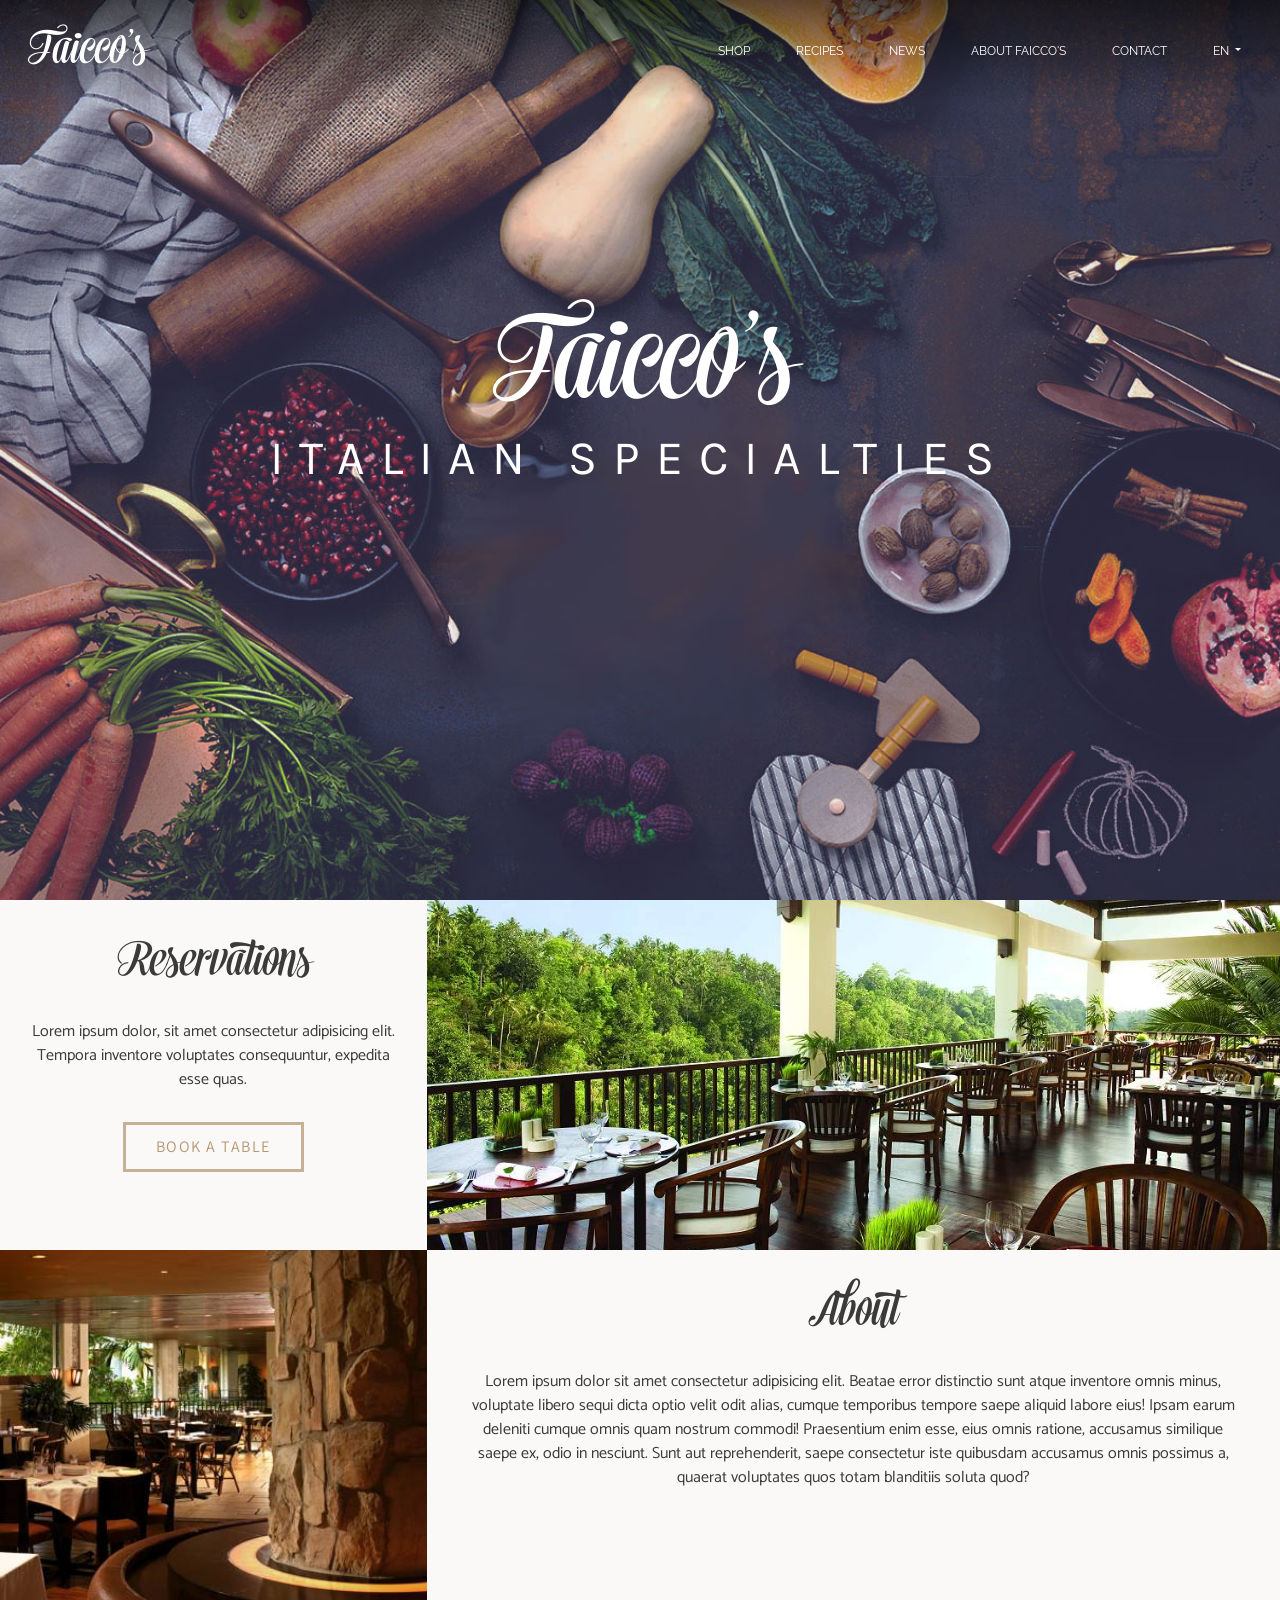
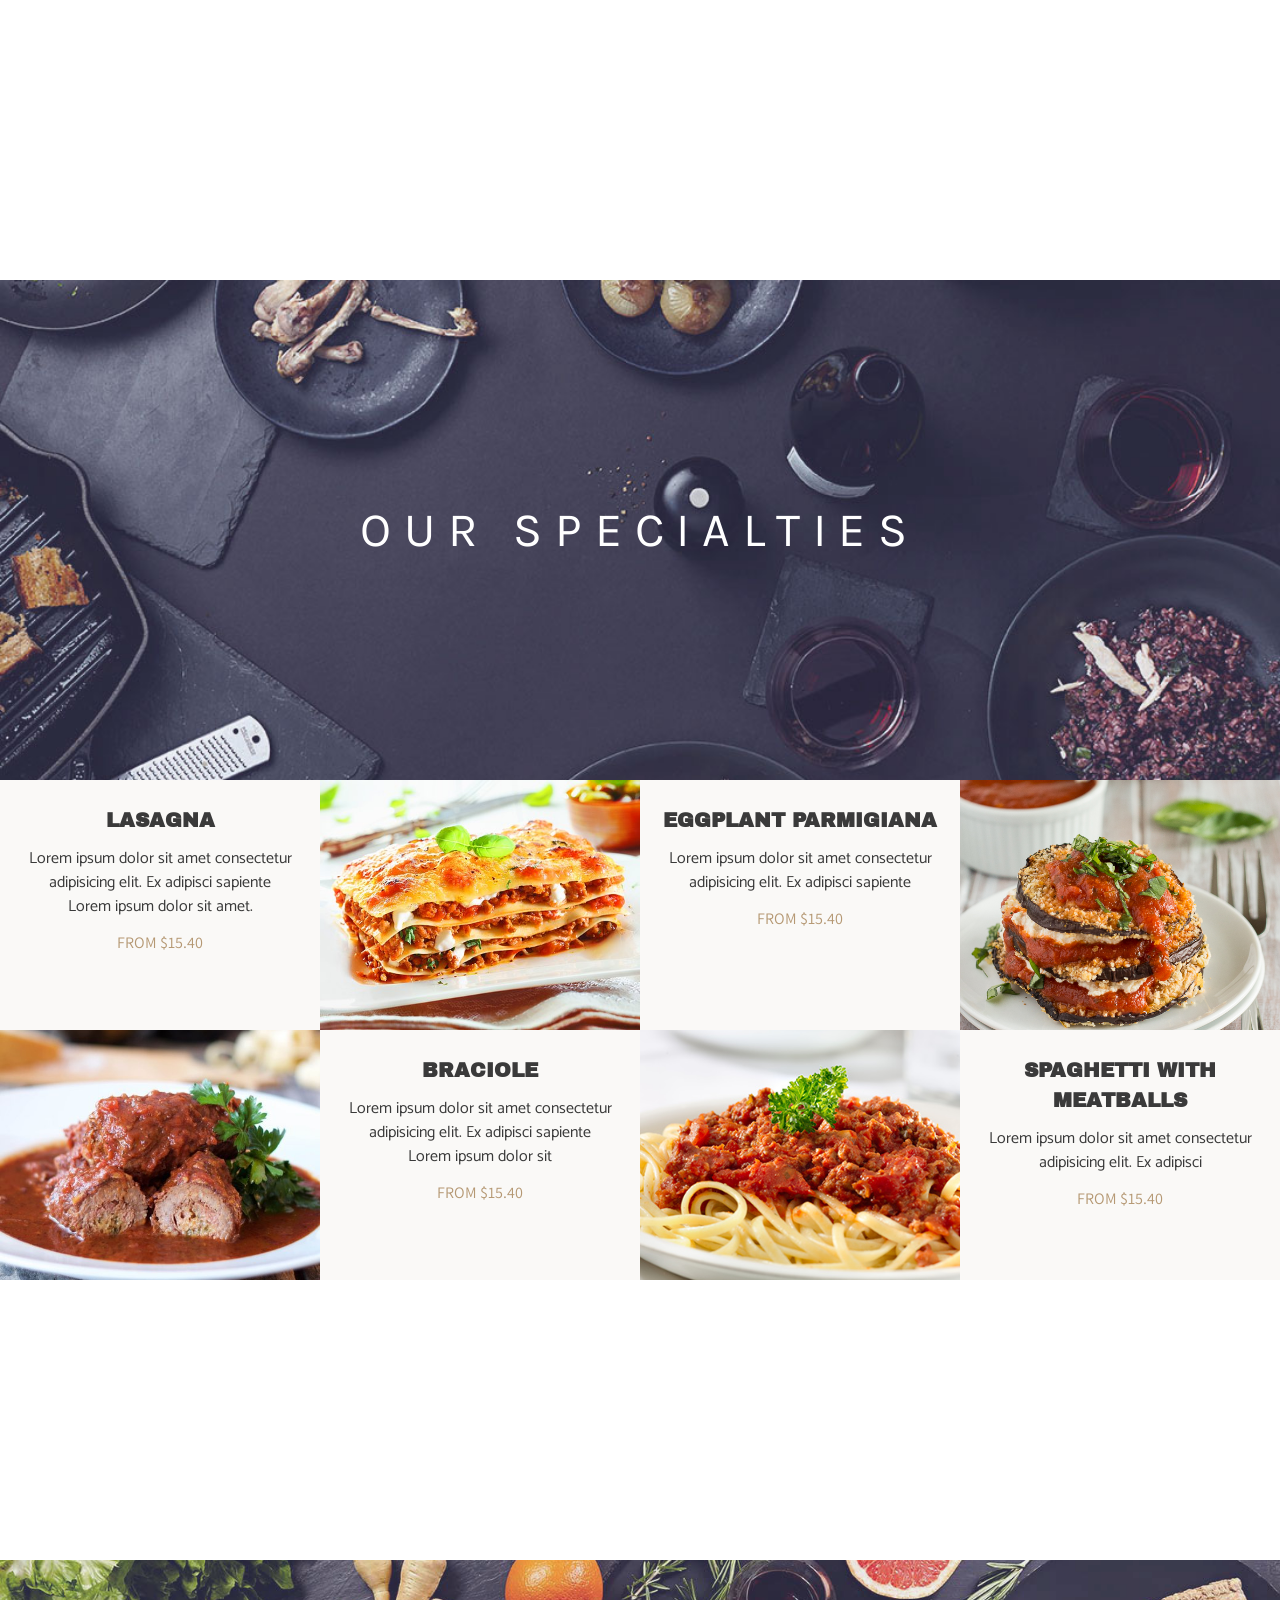
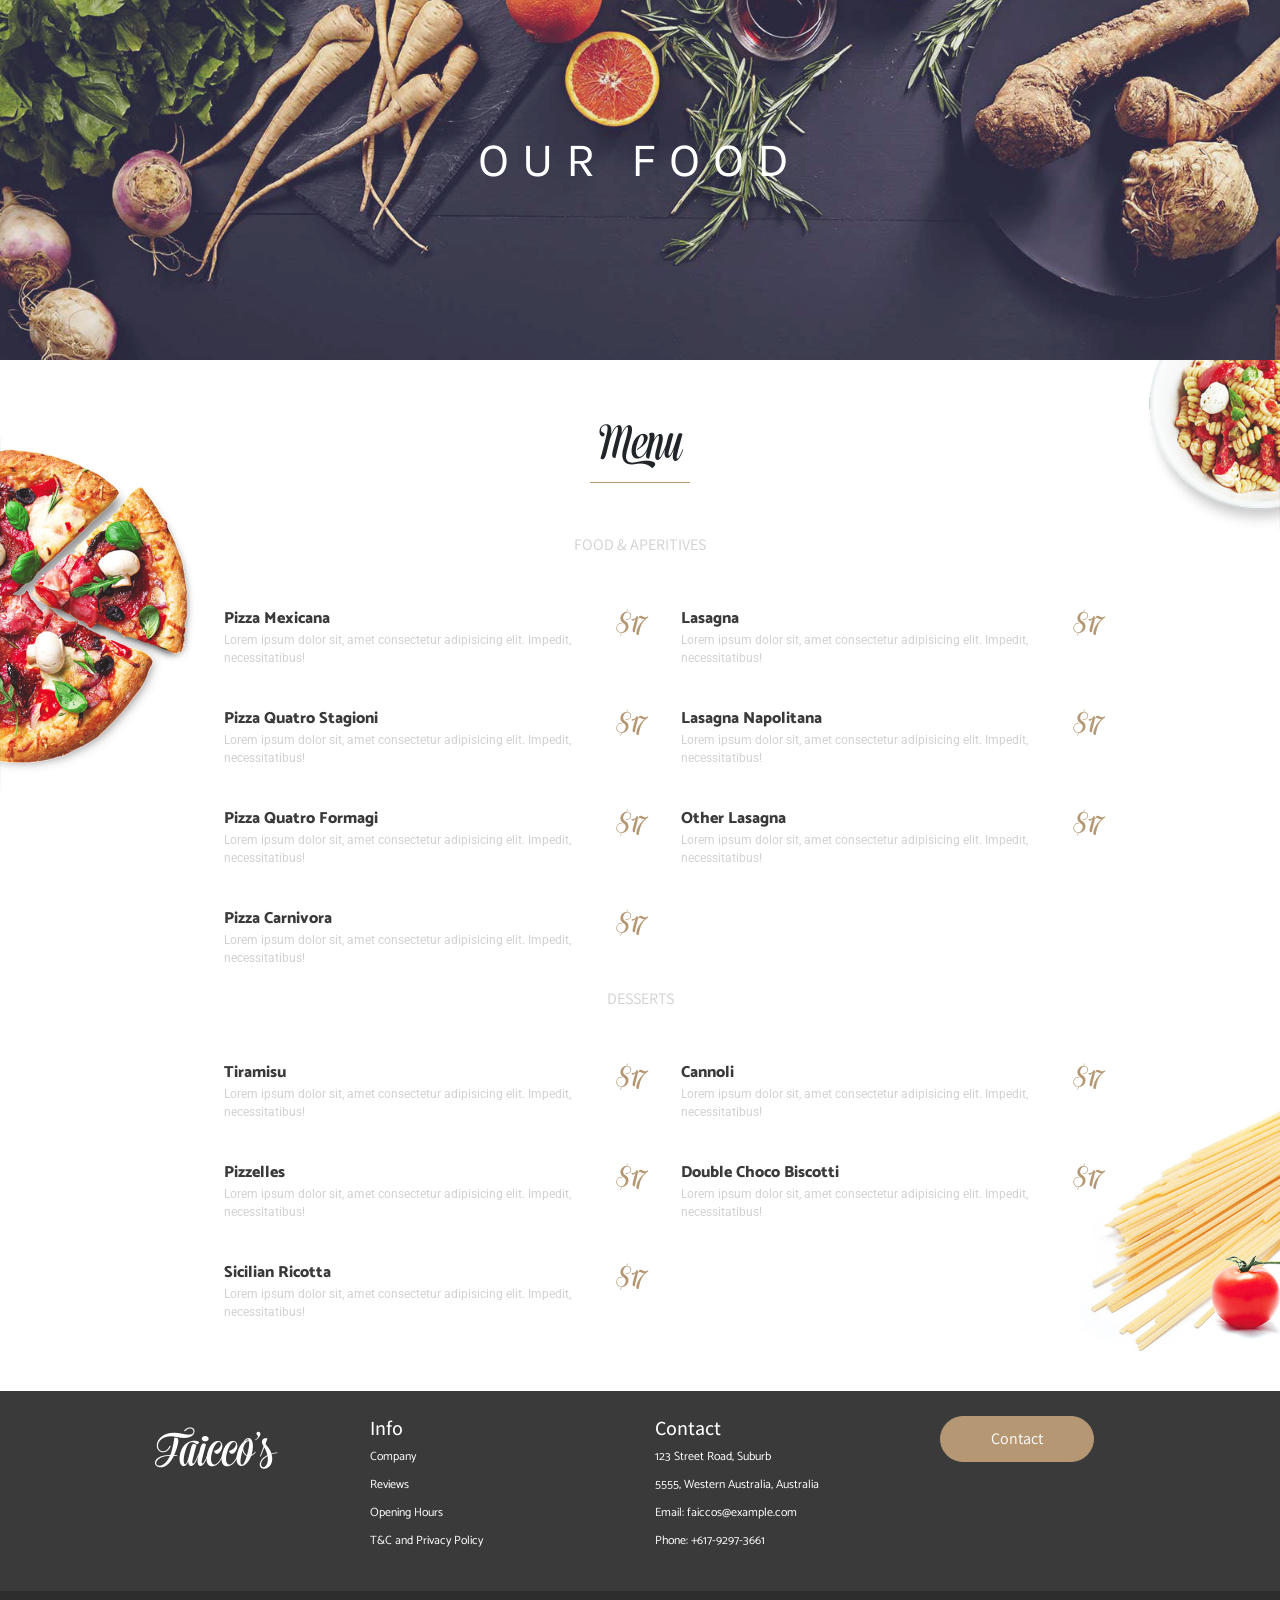
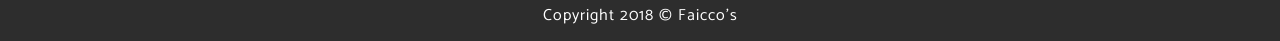
==== src/index.html @ d495ae4c "initial commit" ====
<html>
<head>
    <title>Faicco's</title>
    <link href="https://fonts.googleapis.com/css?family=Catamaran:500|Open+Sans|Raleway:700:800|Roboto|Karla:700|Assistant:700|Archivo+Black" rel="stylesheet">
    <link rel="stylesheet" href="./styles/bootstrap.min.css">
    <link rel="stylesheet" href="./styles/main.css">
    <script src="./js/jquery-3.2.1.min.js"></script>
    <script src="./js/bootstrap.min.js"></script>
    <script src="./js/index.js"></script>
</head>
<body>
    <nav class="navbar navbar-expand-md navbar-light main-nav">
        <a class="navbar-brand" href="#">Faicco's</a>
        <button class="navbar-toggler" type="button" data-toggle="collapse" data-target="#navbarNavDropdown">
        <span class="navbar-toggler-icon"></span>
        </button>
        <div class="collapse navbar-collapse" id="navbarNavDropdown">
        <ul class="nav navbar-nav justify-content-end w-100">
            <li class="nav-item">
            <a class="nav-link" href="#">Shop</a>
            </li>
            <li class="nav-item">
            <a class="nav-link" href="#">Recipes</a>
            </li>
            <li class="nav-item">
            <a class="nav-link" href="#">News</a>
            </li>
            <li class="nav-item">
            <a class="nav-link" href="#">About Faicco's</a>
            </li>
            <li class="nav-item">
            <a class="nav-link" href="#">Contact</a>
            </li>
            <li class="nav-item dropdown">
            <a class="nav-link dropdown-toggle" href="#" id="navbarDropdownMenuLink" data-toggle="dropdown">
                EN
            </a>
            <div class="dropdown-menu">
                <a class="dropdown-item" href="#">JP</a>
                <a class="dropdown-item" href="#">IT</a>
            </div>
            </li>
        </ul>
        </div>
    </nav>
    <div class="container-fluid">
        <section id="landing-page">
                <div class="faiccos">Faicco's</div>
                <div class="subtitle">Italian Specialties</div>
            <div class="landing-background"></div>
        </section>
    </div>
    <div class="container-fluid">
        <section id="resabout">
            <div class="reservations-container row">
                <div class="reservation-text col-xs-12 col-sm-6 col-md-4 col-lg-4">
                    <div class="header-title">Reservations</br></div><p>Lorem ipsum dolor, sit amet consectetur adipisicing elit. Tempora inventore voluptates consequuntur, expedita esse quas.</p>
                    <button class="book-table">Book a table</button>
                </div>
                <div class="reservation-img col-xs-12 col-sm-6 col-md-8 col-lg-8"></div>
            </div>
            <div class="about-container row">
                <div class="about-img col-xs-12 col-sm-6 col-md-4 col-lg-4"></div>
                <div class="about-text col-xs-12 col-sm-6 col-md-8 col-lg-8">
                    <div class="header-title">About</br></div><p>Lorem ipsum dolor sit amet consectetur adipisicing elit. Beatae error distinctio sunt atque inventore omnis minus, voluptate libero sequi dicta optio velit odit alias, cumque temporibus tempore saepe aliquid labore eius! Ipsam earum deleniti cumque omnis quam nostrum commodi! Praesentium enim esse, eius omnis ratione, accusamus similique saepe ex, odio in nesciunt. Sunt aut reprehenderit, saepe consectetur iste quibusdam accusamus omnis possimus a, quaerat voluptates quos totam blanditiis soluta quod?</p>
                </div>
            </div>
        </section>
    </div>
    <div class="cheap-spacer"></div>
    <div class="spec-background">
        <div class="specialties">Our Specialties</div>
    </div>
    <div class="container-fluid">
        <section id="spec-display">
            <div class="row">
                <div class="spec-text lasagna-text col-xs-12 col-sm-6 col-md-3 col-lg-3"><div class="sm-img-lasagna sm-img"></div>
                    <div class="spec-title">Lasagna</div>
                    <p>Lorem ipsum dolor sit amet consectetur adipisicing elit. Ex adipisci sapiente Lorem ipsum dolor sit amet.</p>
                    <div class="from-price">from $15.40</div>
                </div>
                <div class="spec-image lasagna-image col-xs-12 col-sm-6 col-md-3 col-lg-3">
                </div>
                <div class="spec-text eggplant-text col-xs-12 col-sm-6 col-md-3 col-lg-3"><div class="sm-img-eggplant sm-img"></div>
                    <div class="spec-title">Eggplant Parmigiana</div>
                    <p>Lorem ipsum dolor sit amet consectetur adipisicing elit. Ex adipisci sapiente</p>
                    <div class="from-price">from $15.40</div>
                </div>
                <div class="spec-image eggplant-image col-xs-12 col-sm-6 col-md-3 col-lg-3">
                </div>
            </div>
            <div class="row">
                <div class="spec-image braciole-image col-xs-12 col-sm-6 col-md-3 col-lg-3"></div>
                <div class="spec-text braciole-text col-xs-12 col-sm-6 col-md-3 col-lg-3"><div class="sm-img-braciole sm-img"></div>
                    <div class="spec-title">Braciole</div>
                    <p>Lorem ipsum dolor sit amet consectetur adipisicing elit. Ex adipisci sapiente Lorem ipsum dolor sit </p>
                    <div class="from-price">from $15.40</div>
                </div>
                <div class="spec-image spaghetti-image col-xs-12 col-sm-6 col-md-3 col-lg-3">
                </div>
                <div class="spec-text spaghetti-text col-xs-12 col-sm-6 col-md-3 col-lg-3"><div class="sm-img-spaghetti sm-img"></div>
                    <div class="spec-title">Spaghetti with meatballs</div>
                    <p>Lorem ipsum dolor sit amet consectetur adipisicing elit. Ex adipisci </p>
                    <div class="from-price">from $15.40</div>
                </div>
            </div>
        </section>
    </div>
    <div class="cheap-spacer"></div>
    <div class="pre-menu-background">
        <div class="food">Our Food</div>
    </div>
    <div class="container-fluid menu-container-fluid">
        <div class="menu-bg"></div>
        <div class="menu-title">Menu</div>
        <div class="menu-category">Food & Aperitives</div>
        <div class="container menu-container">
            <section id="menu">
                <div class="row">
                    <div class="menu-entry col-xs-12 col-sm-6 col-md-6 col-lg-6">
                        <div class="item-name">Pizza Mexicana</div>
                        <div class="item-text">Lorem ipsum dolor sit, amet consectetur adipisicing elit. Impedit, necessitatibus!</div>
                        <div class="item-price">$17</div>
                    </div>
                    <div class="menu-entry col-xs-12 col-sm-6 col-md-6 col-lg-6">
                        <div class="item-name">Lasagna</div>
                        <div class="item-text">Lorem ipsum dolor sit, amet consectetur adipisicing elit. Impedit, necessitatibus!</div>
                        <div class="item-price">$17</div>
                    </div>
                </div>
                <div class="row">
                    <div class="menu-entry col-xs-12 col-sm-6 col-md-6 col-lg-6">
                        <div class="item-name">Pizza Quatro Stagioni</div>
                        <div class="item-text">Lorem ipsum dolor sit, amet consectetur adipisicing elit. Impedit, necessitatibus!</div>
                        <div class="item-price">$17</div>
                    </div>
                    <div class="menu-entry col-xs-12 col-sm-6 col-md-6 col-lg-6">
                        <div class="item-name">Lasagna Napolitana</div>
                        <div class="item-text">Lorem ipsum dolor sit, amet consectetur adipisicing elit. Impedit, necessitatibus!</div>
                        <div class="item-price">$17</div>
                    </div>
                </div>
                <div class="row">
                    <div class="menu-entry col-xs-12 col-sm-6 col-md-6 col-lg-6">
                        <div class="item-name">Pizza Quatro Formagi</div>
                        <div class="item-text">Lorem ipsum dolor sit, amet consectetur adipisicing elit. Impedit, necessitatibus!</div>
                        <div class="item-price">$17</div>
                    </div>
                    <div class="menu-entry col-xs-12 col-sm-6 col-md-6 col-lg-6">
                        <div class="item-name">Other Lasagna</div>
                        <div class="item-text">Lorem ipsum dolor sit, amet consectetur adipisicing elit. Impedit, necessitatibus!</div>
                        <div class="item-price">$17</div>
                    </div>
                </div>
                <div class="row">
                    <div class="menu-entry col-xs-12 col-sm-6 col-md-6 col-lg-6">
                        <div class="item-name">Pizza Carnivora</div>
                        <div class="item-text">Lorem ipsum dolor sit, amet consectetur adipisicing elit. Impedit, necessitatibus!</div>
                        <div class="item-price">$17</div>
                    </div>
                </div>
            </section>
        </div>
        <div class="menu-category">Desserts</div>
        <div class="container menu-container">
            <section id="menu">
                <div class="row">
                    <div class="menu-entry col-xs-12 col-sm-6 col-md-6 col-lg-6">
                        <div class="item-name">Tiramisu</div>
                        <div class="item-text">Lorem ipsum dolor sit, amet consectetur adipisicing elit. Impedit, necessitatibus!</div>
                        <div class="item-price">$17</div>
                    </div>
                    <div class="menu-entry col-xs-12 col-sm-6 col-md-6 col-lg-6">
                        <div class="item-name">Cannoli</div>
                        <div class="item-text">Lorem ipsum dolor sit, amet consectetur adipisicing elit. Impedit, necessitatibus!</div>
                        <div class="item-price">$17</div>
                    </div>
                </div>
                <div class="row">
                    <div class="menu-entry col-xs-12 col-sm-6 col-md-6 col-lg-6">
                        <div class="item-name">Pizzelles</div>
                        <div class="item-text">Lorem ipsum dolor sit, amet consectetur adipisicing elit. Impedit, necessitatibus!</div>
                        <div class="item-price">$17</div>
                    </div>
                    <div class="menu-entry col-xs-12 col-sm-6 col-md-6 col-lg-6">
                        <div class="item-name">Double Choco Biscotti</div>
                        <div class="item-text">Lorem ipsum dolor sit, amet consectetur adipisicing elit. Impedit, necessitatibus!</div>
                        <div class="item-price">$17</div>
                    </div>
                </div>
                <div class="row">
                    <div class="menu-entry col-xs-12 col-sm-6 col-md-6 col-lg-6">
                        <div class="item-name">Sicilian Ricotta</div>
                        <div class="item-text">Lorem ipsum dolor sit, amet consectetur adipisicing elit. Impedit, necessitatibus!</div>
                        <div class="item-price">$17</div>
                    </div>
                </div>
            </section>
        </div>
    </div>
    <footer id="main-footer">
        <div class="container">
            <div class="row">
                <div class="footer-brand col-xs-12 col-sm-4 col-md-3 col-lg-3">Faicco's</div>
                <div class="footer-info footer-about col-xs-12 col-sm-4 col-md-3 col-lg-3">
                    <h5>Info</h5>
                    <ul>
                        <a href="#"><li>Company</li></a>
                        <a href="#"><li>Reviews</li></a>
                        <a href="#"><li>Opening Hours</li></a>
                        <a href="#"><li>T&C and Privacy Policy</li></a>
                    </ul>
                </div>
                <div class="footer-info footer-contact col-xs-12 col-sm-4 col-md-3 col-lg-3">
                    <h5>Contact</h5>
                    <ul>
                        <li>123 Street Road, Suburb</li>
                        <li>5555, Western Australia, Australia</li>
                        <li>Email: faiccos@example.com</li>
                        <li>Phone: +617-9297-3661</li>
                    </ul>
                </div>
                <div class="footer-info col-xs-12 col-md-3 col-lg-3">
                    <button class="contact-button">Contact</button>
                </div>
            </div>
        </div>
    </footer>
    <div class="copyright">Copyright 2018 &copy; Faicco's</div>
</body>
</html>
---- src/styles/main.css ----
@font-face {
  font-family: 'Voyage';
  src: url("../assets/Voyage Regular.otf");
}

body {
  margin: 0;
  padding: 0;
}

a {
  text-decoration: none;
  color: white;
}

a:hover {
  color: #b59873;
}

.cheap-spacer {
  height: 280px;
  width: 280px;
  background-image: url("../assets/seperatoe.png");
  background-size: contain;
  background-repeat: no-repeat;
  margin: 0 auto;
}

.main-nav {
  position: absolute;
  width: 100%;
  background: linear-gradient(180deg, rgba(0, 0, 0, 0.6), transparent) !important;
}

.main-nav .navbar-brand {
  color: white !important;
  font-family: 'Voyage';
  font-size: 50px;
  margin-left: 10px;
}

.main-nav .navbar-toggler {
  background-color: white;
}

.main-nav .nav-item {
  margin: 0 15px;
  text-transform: uppercase;
  font-size: 12px;
  font-family: 'Raleway';
  transition: 0.2s;
}

.main-nav .nav-link {
  color: white !important;
}

.main-nav .nav-link:hover {
  color: #b59873 !important;
}

.main-nav .dropdown-menu {
  background-color: transparent;
  border: none;
  font-size: 12px;
  font-family: 'Raleway';
  padding: 0;
}

.main-nav .dropdown-menu .dropdown-item {
  color: white;
  padding: 0;
  margin: 0 0 10px 10px;
}

.main-nav .dropdown-menu .dropdown-item:hover {
  background-color: transparent;
  color: #b59873;
}

#landing-page {
  width: 100%;
  height: 100%;
  overflow: hidden;
}

#landing-page .landing-background {
  background-image: url("../assets/main-bg.jpg");
  background-size: cover;
  position: absolute;
  top: 0;
  left: 0;
  z-index: -1000;
  width: 100%;
  height: 100%;
}

#landing-page .faiccos {
  color: white;
  font-family: 'Voyage';
  font-size: 8rem;
  text-align: center;
  margin-top: 30vh;
  margin-bottom: -40px;
}

#landing-page .subtitle {
  color: white;
  text-transform: uppercase;
  font-family: 'Karla';
  letter-spacing: 1rem;
  text-align: center;
  font-size: 3rem;
}

@media (max-width: 500px) {
  #landing-page .faiccos {
    font-size: 6rem;
  }
  #landing-page .subtitle {
    font-size: 1rem;
    letter-spacing: 0.5rem;
  }
}

#resabout {
  height: auto;
  color: #3a3a3a;
}

#resabout .reservation-text {
  padding: 0;
  margin: 0;
  text-align: center;
  height: 350px;
  background-color: #faf9f7;
}

#resabout .reservation-text p {
  margin: 20px;
  font-family: 'Catamaran';
}

#resabout .header-title {
  font-family: 'Voyage';
  font-size: 50px;
  text-align: center;
  margin-top: 25px;
}

#resabout .book-table {
  margin: 10px 0 30px 0;
  border: 3px solid #c7b194;
  text-transform: uppercase;
  color: #b59873;
  letter-spacing: 1.5px;
  font-family: 'Assistant';
  padding: 10px 30px;
  background-color: transparent;
  transition: 0.2s;
}

#resabout .book-table:hover {
  cursor: pointer;
  border-color: #b59873;
  background-color: #b59873 !important;
  color: white;
}

#resabout .reservation-img {
  background-image: url("../assets/image-1.jpg");
  background-size: cover;
  background-position-y: center;
  height: 350px;
}

#resabout .about-text {
  padding: 0 20px;
  margin: 0;
  text-align: center;
  height: auto;
  background-color: #faf9f7;
}

#resabout .about-text p {
  margin: 20px;
  font-family: 'Catamaran';
}

#resabout .about-img {
  background-image: url("../assets/image-2.jpg");
  background-size: cover;
  background-position-y: center;
  height: 350px;
}

@media (min-width: 575px) and (max-width: 768px) {
  #resabout .about-text {
    font-size: 12px;
  }
}

@media (max-width: 575px) {
  #resabout .reservation-img {
    display: none;
  }
  #resabout .about-img {
    display: none;
  }
  #resabout .reservation-text {
    height: auto;
  }
}

.spec-background {
  height: 500px;
  background-image: url("../assets/bg-2.jpg");
  background-size: cover;
  background-repeat: no-repeat;
}

.spec-background .specialties {
  color: white;
  font-family: 'Karla';
  text-transform: uppercase;
  letter-spacing: 0.8rem;
  font-size: 3rem;
  text-align: center;
  line-height: 500px;
}

@media (max-width: 575px) {
  .spec-background .specialties {
    letter-spacing: 0.3rem;
    font-size: 1.5rem;
  }
}

#spec-display {
  height: auto;
  color: #3a3a3a;
}

#spec-display .spec-image {
  margin: 0;
  background-size: cover;
  background-repeat: no-repeat;
  background-position-y: center;
}

#spec-display .spec-text {
  margin: 0;
  text-align: center;
  height: 250px;
  background-color: #faf9f7;
}

#spec-display .spec-text .spec-title {
  font-family: 'Archivo Black';
  font-weight: 800;
  text-transform: uppercase;
  font-size: 20px;
  margin-top: 25px;
}

#spec-display .spec-text p {
  margin: 12px;
  font-family: 'Catamaran';
}

#spec-display .spec-text .from-price {
  font-family: 'Assistant';
  color: #b59873;
  text-transform: uppercase;
}

#spec-display .lasagna-image {
  background-image: url("../assets/lasagna.jpg");
}

#spec-display .eggplant-image {
  background-image: url("../assets/eggplant.jpg");
}

#spec-display .braciole-image {
  background-image: url("../assets/braciole.jpg");
}

#spec-display .spaghetti-image {
  background-image: url("../assets/spaghetti.jpg");
}

@media (max-width: 575px) {
  #spec-display .spec-image {
    display: none;
  }
  #spec-display .spec-text {
    background-color: rgba(0, 0, 0, 0.6);
    color: white;
    height: 300px;
  }
  #spec-display .spec-text .spec-title {
    margin: 65px 0 0 0;
  }
  #spec-display .sm-img {
    background-position-y: center;
    background-size: cover;
    background-repeat: no-repeat;
    height: 100%;
    width: 100%;
    position: absolute;
    left: 0;
    z-index: -1000;
  }
  #spec-display .sm-img-lasagna {
    background-image: url("../assets/lasagna.jpg");
  }
  #spec-display .sm-img-eggplant {
    background-image: url("../assets/eggplant.jpg");
  }
  #spec-display .sm-img-braciole {
    background-image: url("../assets/braciole.jpg");
  }
  #spec-display .sm-img-spaghetti {
    background-image: url("../assets/spaghetti.jpg");
  }
}

@media (min-width: 768px) and (max-width: 900px) {
  #spec-display .spec-text {
    font-size: 13px;
  }
}

.pre-menu-background {
  height: 400px;
  background-image: url("../assets/bg-3.jpg");
  background-size: cover;
  background-position-y: center;
  background-repeat: no-repeat;
}

.pre-menu-background .food {
  color: white;
  font-family: 'Karla';
  text-transform: uppercase;
  letter-spacing: 0.8rem;
  font-size: 3rem;
  text-align: center;
  line-height: 400px;
}

@media (max-width: 575px) {
  .pre-menu-background .food {
    letter-spacing: 0.3rem;
    font-size: 1.5rem;
  }
}

.menu-container-fluid {
  padding: 0 !important;
  overflow: auto;
}

.menu-bg {
  background-image: url("../assets/bg-menu.jpg");
  height: 1050px;
  width: 100%;
  background-repeat: no-repeat;
  background-position: center;
  background-size: cover;
  position: absolute;
  z-index: -1000;
}

.menu-title {
  text-align: center;
  font-family: 'Voyage';
  font-size: 3rem;
  margin: 50px auto;
  width: 100px;
  position: relative;
  border-bottom: 1px solid #b59873;
}

.menu-category {
  text-align: center;
  text-transform: uppercase;
  font-family: 'Assistant';
  color: #d1d1d1;
  margin: 0 0 30px 0;
}

.menu-container {
  padding: 0 8% 0 12%;
}

.menu-container #menu {
  height: auto;
  margin: 0 auto;
  overflow: auto;
  text-align: center;
  color: #3a3a3a;
  overflow: hidden;
}

.menu-container #menu .menu-entry {
  text-align: left;
  margin: 20px 0;
}

.menu-container #menu .item-name {
  font-family: 'Catamaran';
  font-weight: 800;
}

.menu-container #menu .item-text {
  color: #d1d1d1;
  font-size: 12px;
  width: 85%;
}

.menu-container #menu .item-price {
  position: absolute;
  font-family: 'Voyage';
  font-size: 30px;
  color: #b59873;
  right: 20px;
  bottom: 20px;
}

#main-footer {
  background-color: #3a3a3a;
  color: white;
  padding: 25px;
  margin-top: 50px;
}

#main-footer .footer-brand {
  font-family: 'Voyage';
  font-size: 50px;
  text-align: center;
}

#main-footer h5 {
  font-family: 'Assistant';
}

#main-footer ul {
  padding: 0;
}

#main-footer li {
  font-family: 'Catamaran';
  font-size: 12px;
  margin-bottom: 10px;
  list-style-type: none;
}

#main-footer .contact-button {
  background-color: #b59873;
  border: 1px solid #b59873;
  border-radius: 25px;
  color: white;
  font-family: 'Assistant';
  padding: 10px 50px;
  transition: 0.2s;
}

#main-footer .contact-button:hover {
  cursor: pointer;
  opacity: 0.7;
}

@media (max-width: 575px) {
  #main-footer h5 {
    font-size: 30px;
  }
  #main-footer .footer-info {
    text-align: center;
  }
  #main-footer .footer-about li {
    padding: 15px 0;
  }
  #main-footer .footer-about li:nth-child(n) {
    background-color: #353535;
  }
  #main-footer .footer-about li:nth-child(n):hover {
    background-color: #3f3f3f;
  }
}

@media (min-width: 575px) and (max-width: 768px) {
  #main-footer .contact-button {
    display: none;
  }
}

.copyright {
  height: 50px;
  background-color: #2d2d2d;
  color: white;
  font-family: 'Catamaran';
  letter-spacing: 1px;
  text-align: center;
  line-height: 50px;
}
/*# sourceMappingURL=main.css.map */
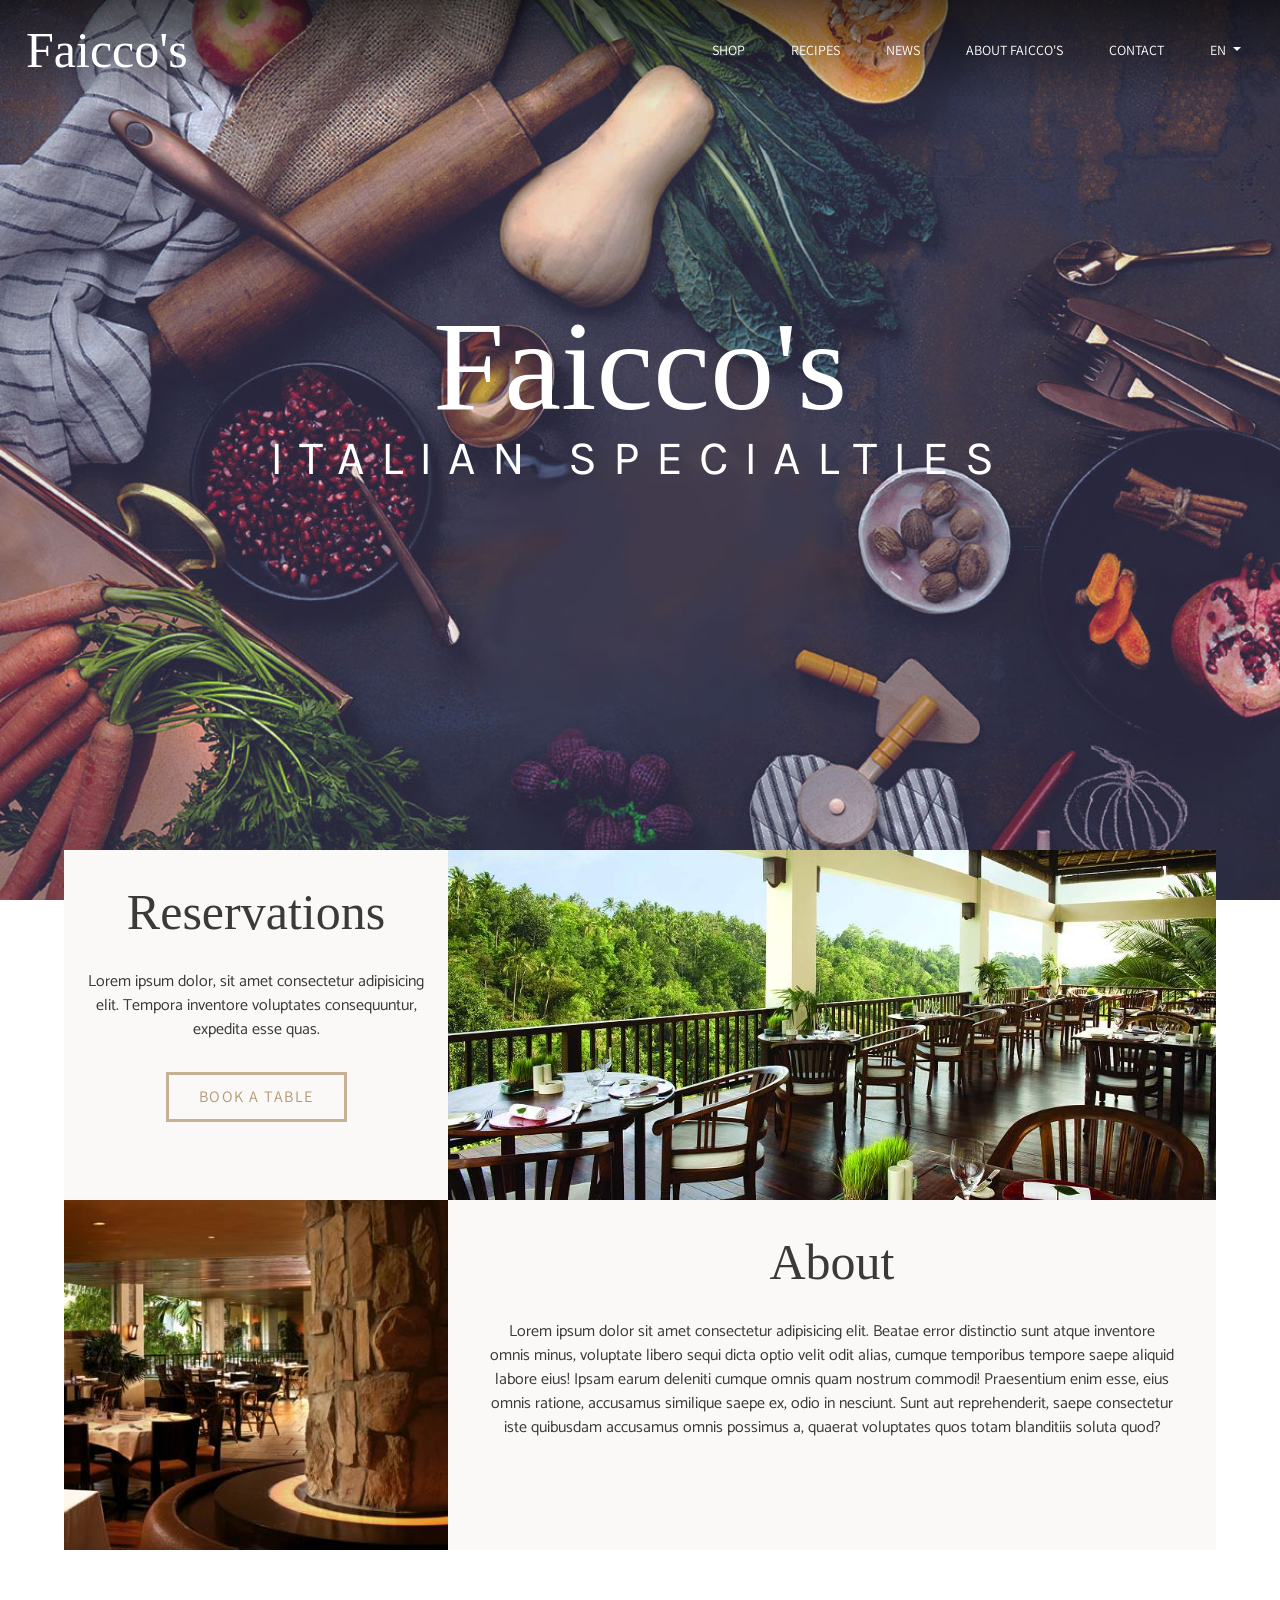
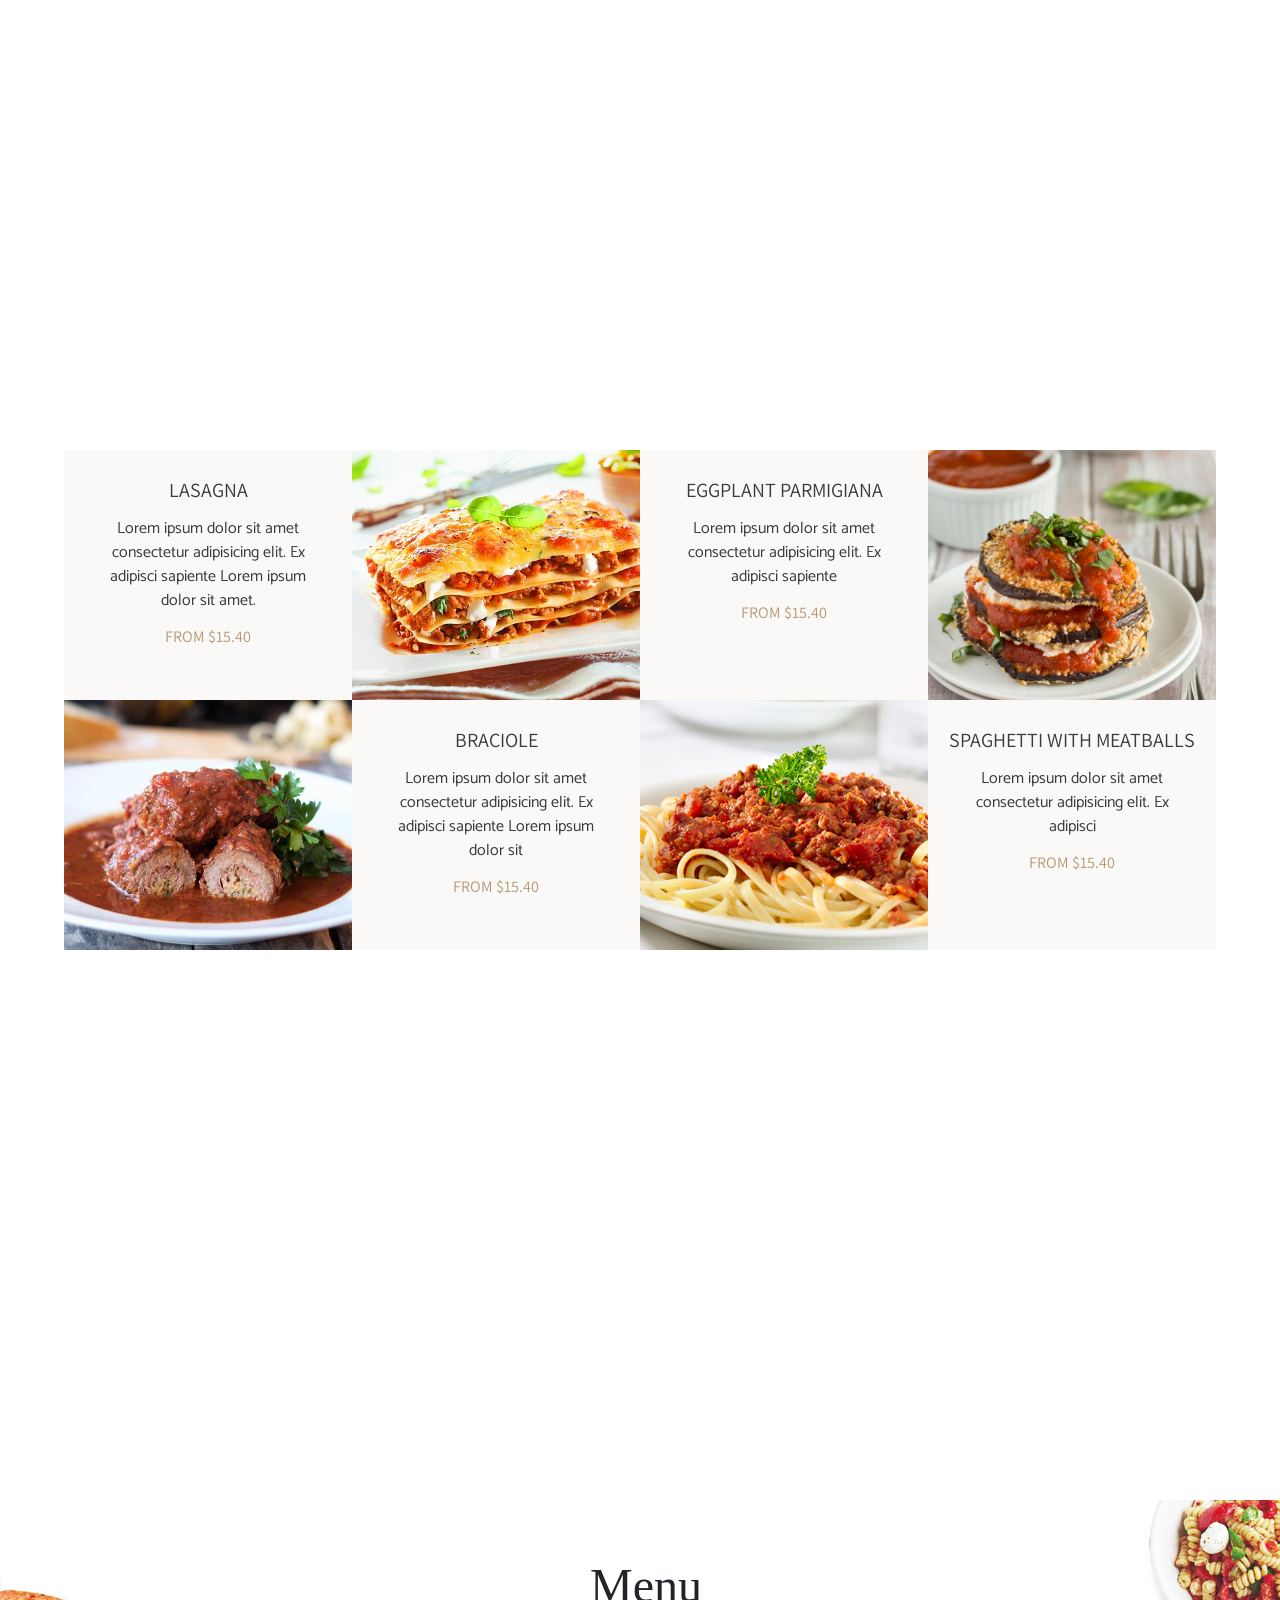
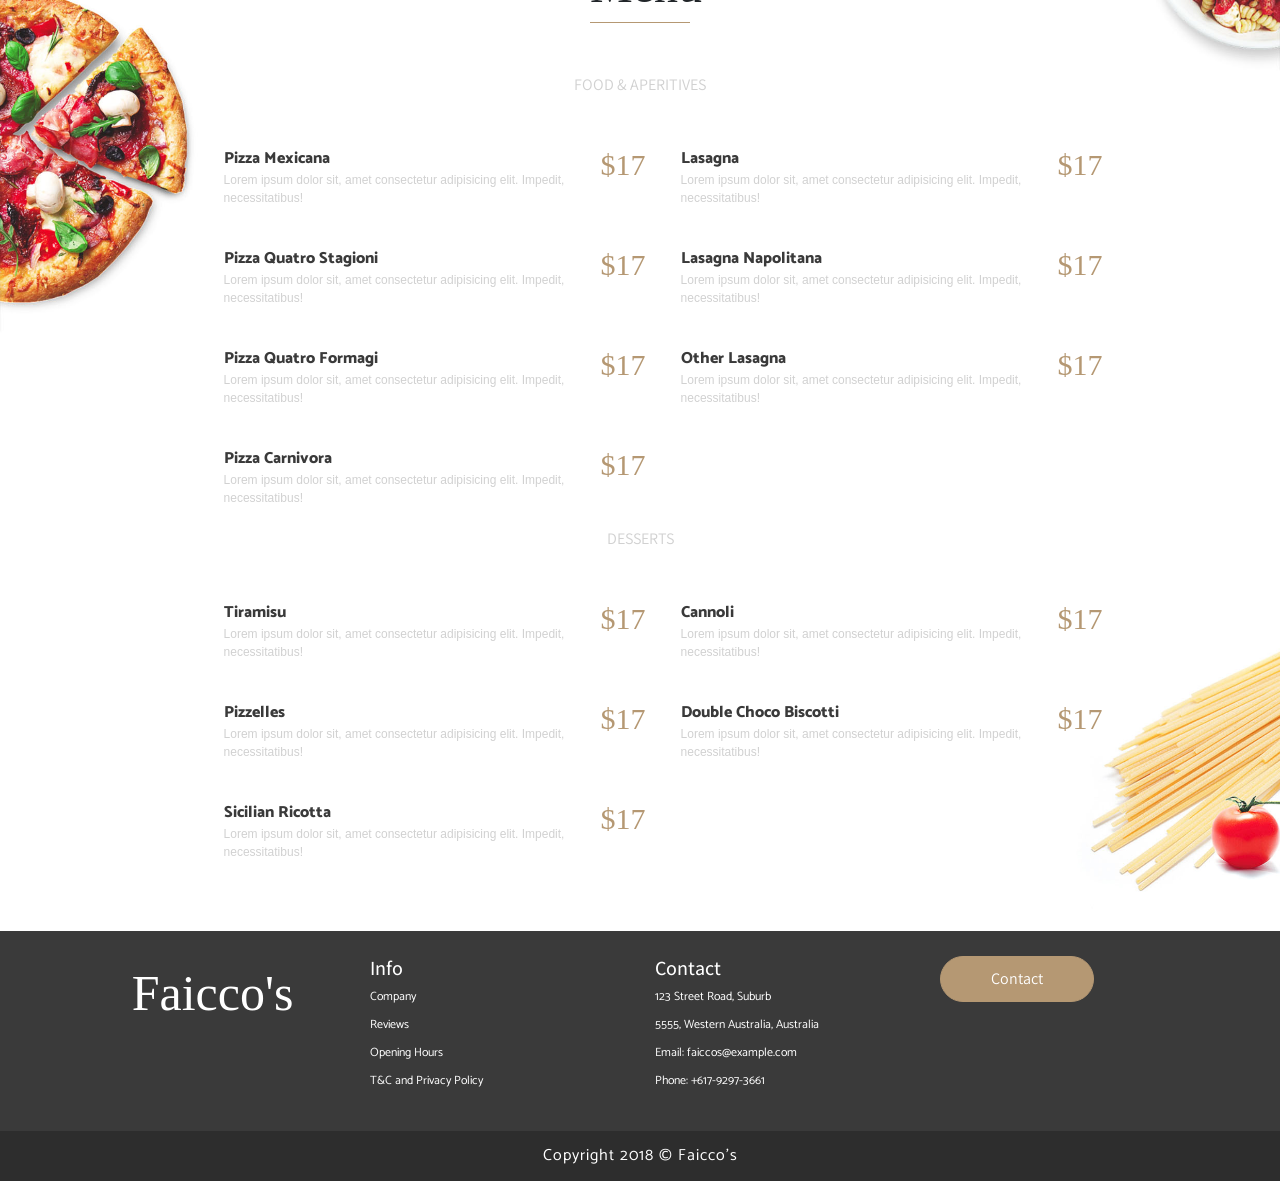
==== commit 989c988b: "added css animations" ====
--- a/src/index.html
+++ b/src/index.html
@@ -1,12 +1,18 @@
 <html>
 <head>
     <title>Faicco's</title>
-    <link href="https://fonts.googleapis.com/css?family=Catamaran:500|Open+Sans|Raleway:700:800|Roboto|Karla:700|Assistant:700|Archivo+Black" rel="stylesheet">
+    <style>
+        @font-face {
+            font-family: "Voyage";
+            src:url('../assets/Voyage Regular.otf');
+        }
+    </style>
+    <link href="https://fonts.googleapis.com/css?family=Catamaran:500|Karla:700|Assistant:700" rel="stylesheet">
     <link rel="stylesheet" href="./styles/bootstrap.min.css">
     <link rel="stylesheet" href="./styles/main.css">
+    <!-- <link rel="stylesheet" href="./styles/animate.css"> -->
     <script src="./js/jquery-3.2.1.min.js"></script>
     <script src="./js/bootstrap.min.js"></script>
-    <script src="./js/index.js"></script>
 </head>
 <body>
     <nav class="navbar navbar-expand-md navbar-light main-nav">
@@ -45,14 +51,14 @@
     </nav>
     <div class="container-fluid">
         <section id="landing-page">
-                <div class="faiccos">Faicco's</div>
-                <div class="subtitle">Italian Specialties</div>
+                <div class="faiccos" anim="fadeInUp">Faicco's</div>
+                <div class="subtitle" anim="fadeInUp">Italian Specialties</div>
             <div class="landing-background"></div>
         </section>
     </div>
-    <div class="container-fluid">
-        <section id="resabout">
-            <div class="reservations-container row">
+    <div class="container-fluid rescontainer bg-inv">
+        <section id="resabout" class="bg-inv">
+            <div class="reservations-container row" anim="fadeInUp">
                 <div class="reservation-text col-xs-12 col-sm-6 col-md-4 col-lg-4">
                     <div class="header-title">Reservations</br></div><p>Lorem ipsum dolor, sit amet consectetur adipisicing elit. Tempora inventore voluptates consequuntur, expedita esse quas.</p>
                     <button class="book-table">Book a table</button>
@@ -60,45 +66,45 @@
                 <div class="reservation-img col-xs-12 col-sm-6 col-md-8 col-lg-8"></div>
             </div>
             <div class="about-container row">
-                <div class="about-img col-xs-12 col-sm-6 col-md-4 col-lg-4"></div>
-                <div class="about-text col-xs-12 col-sm-6 col-md-8 col-lg-8">
+                <div class="about-img col-xs-12 col-sm-6 col-md-4 col-lg-4" anim="fadeInLeft"></div>
+                <div class="about-text col-xs-12 col-sm-6 col-md-8 col-lg-8" anim="fadeInRight">
                     <div class="header-title">About</br></div><p>Lorem ipsum dolor sit amet consectetur adipisicing elit. Beatae error distinctio sunt atque inventore omnis minus, voluptate libero sequi dicta optio velit odit alias, cumque temporibus tempore saepe aliquid labore eius! Ipsam earum deleniti cumque omnis quam nostrum commodi! Praesentium enim esse, eius omnis ratione, accusamus similique saepe ex, odio in nesciunt. Sunt aut reprehenderit, saepe consectetur iste quibusdam accusamus omnis possimus a, quaerat voluptates quos totam blanditiis soluta quod?</p>
                 </div>
             </div>
         </section>
     </div>
-    <div class="cheap-spacer"></div>
-    <div class="spec-background">
+    <!-- <div class="cheap-spacer"></div> -->
+    <div class="spec-background parallax-bg">
         <div class="specialties">Our Specialties</div>
     </div>
-    <div class="container-fluid">
+    <div class="container-fluid speccontainer">
         <section id="spec-display">
             <div class="row">
-                <div class="spec-text lasagna-text col-xs-12 col-sm-6 col-md-3 col-lg-3"><div class="sm-img-lasagna sm-img"></div>
+                <div class="spec-text lasagna-text col-xs-12 col-sm-6 col-md-3 col-lg-3" anim="fadeInTopLeft"><div class="sm-img-lasagna sm-img"></div>
                     <div class="spec-title">Lasagna</div>
                     <p>Lorem ipsum dolor sit amet consectetur adipisicing elit. Ex adipisci sapiente Lorem ipsum dolor sit amet.</p>
                     <div class="from-price">from $15.40</div>
                 </div>
-                <div class="spec-image lasagna-image col-xs-12 col-sm-6 col-md-3 col-lg-3">
-                </div>
-                <div class="spec-text eggplant-text col-xs-12 col-sm-6 col-md-3 col-lg-3"><div class="sm-img-eggplant sm-img"></div>
+                <div class="spec-image lasagna-image col-xs-12 col-sm-6 col-md-3 col-lg-3" anim="fadeInDown">
+                </div>
+                <div class="spec-text eggplant-text col-xs-12 col-sm-6 col-md-3 col-lg-3" anim="fadeInTopLeft"><div class="sm-img-eggplant sm-img"></div>
                     <div class="spec-title">Eggplant Parmigiana</div>
                     <p>Lorem ipsum dolor sit amet consectetur adipisicing elit. Ex adipisci sapiente</p>
                     <div class="from-price">from $15.40</div>
                 </div>
-                <div class="spec-image eggplant-image col-xs-12 col-sm-6 col-md-3 col-lg-3">
+                <div class="spec-image eggplant-image col-xs-12 col-sm-6 col-md-3 col-lg-3" anim="fadeInTopRight">
                 </div>
             </div>
             <div class="row">
-                <div class="spec-image braciole-image col-xs-12 col-sm-6 col-md-3 col-lg-3"></div>
-                <div class="spec-text braciole-text col-xs-12 col-sm-6 col-md-3 col-lg-3"><div class="sm-img-braciole sm-img"></div>
+                <div class="spec-image braciole-image col-xs-12 col-sm-6 col-md-3 col-lg-3" anim="fadeInTopRight"></div>
+                <div class="spec-text braciole-text col-xs-12 col-sm-6 col-md-3 col-lg-3" anim="fadeInUp"><div class="sm-img-braciole sm-img"></div>
                     <div class="spec-title">Braciole</div>
                     <p>Lorem ipsum dolor sit amet consectetur adipisicing elit. Ex adipisci sapiente Lorem ipsum dolor sit </p>
                     <div class="from-price">from $15.40</div>
                 </div>
-                <div class="spec-image spaghetti-image col-xs-12 col-sm-6 col-md-3 col-lg-3">
-                </div>
-                <div class="spec-text spaghetti-text col-xs-12 col-sm-6 col-md-3 col-lg-3"><div class="sm-img-spaghetti sm-img"></div>
+                <div class="spec-image spaghetti-image col-xs-12 col-sm-6 col-md-3 col-lg-3" anim="fadeInDown">
+                </div>
+                <div class="spec-text spaghetti-text col-xs-12 col-sm-6 col-md-3 col-lg-3" anim="fadeInBottomRight"><div class="sm-img-spaghetti sm-img"></div>
                     <div class="spec-title">Spaghetti with meatballs</div>
                     <p>Lorem ipsum dolor sit amet consectetur adipisicing elit. Ex adipisci </p>
                     <div class="from-price">from $15.40</div>
@@ -106,15 +112,15 @@
             </div>
         </section>
     </div>
-    <div class="cheap-spacer"></div>
-    <div class="pre-menu-background">
+    <!-- <div class="cheap-spacer"></div> -->
+    <div class="pre-menu-background parallax-bg">
         <div class="food">Our Food</div>
     </div>
     <div class="container-fluid menu-container-fluid">
         <div class="menu-bg"></div>
-        <div class="menu-title">Menu</div>
-        <div class="menu-category">Food & Aperitives</div>
-        <div class="container menu-container">
+        <div class="menu-title" anim="fadeInUp">Menu</div>
+        <div class="menu-category" anim="fadeInUp">Food & Aperitives</div>
+        <div class="container menu-container" anim="fadeInUp">
             <section id="menu">
                 <div class="row">
                     <div class="menu-entry col-xs-12 col-sm-6 col-md-6 col-lg-6">
@@ -162,7 +168,7 @@
             </section>
         </div>
         <div class="menu-category">Desserts</div>
-        <div class="container menu-container">
+        <div class="container menu-container" anim="fadeInUp">
             <section id="menu">
                 <div class="row">
                     <div class="menu-entry col-xs-12 col-sm-6 col-md-6 col-lg-6">
@@ -227,5 +233,6 @@
         </div>
     </footer>
     <div class="copyright">Copyright 2018 &copy; Faicco's</div>
+    <script src="./js/index.js"></script>
 </body>
 </html>
--- a/src/styles/main.css
+++ b/src/styles/main.css
@@ -1,8 +1,3 @@
-@font-face {
-  font-family: 'Voyage';
-  src: url("../assets/Voyage Regular.otf");
-}
-
 body {
   margin: 0;
   padding: 0;
@@ -26,6 +21,18 @@
   margin: 0 auto;
 }
 
+.parallax-bg {
+  background-attachment: fixed;
+  background-position: center;
+  background-repeat: no-repeat;
+  background-size: cover;
+  z-index: -1000;
+}
+
+.bg-inv {
+  background: transparent;
+}
+
 .main-nav {
   position: absolute;
   width: 100%;
@@ -46,8 +53,8 @@
 .main-nav .nav-item {
   margin: 0 15px;
   text-transform: uppercase;
-  font-size: 12px;
-  font-family: 'Raleway';
+  font-size: 14px;
+  font-family: 'Assistant';
   transition: 0.2s;
 }
 
@@ -62,8 +69,8 @@
 .main-nav .dropdown-menu {
   background-color: transparent;
   border: none;
-  font-size: 12px;
-  font-family: 'Raleway';
+  font-size: 14px;
+  font-family: 'Assistant';
   padding: 0;
 }
 
@@ -121,6 +128,22 @@
     font-size: 1rem;
     letter-spacing: 0.5rem;
   }
+}
+
+.rescontainer {
+  width: 90%;
+  margin-top: -50px;
+  position: relative;
+  overflow: visible;
+}
+
+.rescontainer::after {
+  content: '';
+  position: absolute;
+  top: 0;
+  left: 0;
+  height: 100%;
+  width: 100%;
 }
 
 #resabout {
@@ -213,10 +236,9 @@
 }
 
 .spec-background {
-  height: 500px;
+  height: 600px;
   background-image: url("../assets/bg-2.jpg");
-  background-size: cover;
-  background-repeat: no-repeat;
+  margin-top: -50px;
 }
 
 .spec-background .specialties {
@@ -226,7 +248,7 @@
   letter-spacing: 0.8rem;
   font-size: 3rem;
   text-align: center;
-  line-height: 500px;
+  line-height: 600px;
 }
 
 @media (max-width: 575px) {
@@ -234,6 +256,22 @@
     letter-spacing: 0.3rem;
     font-size: 1.5rem;
   }
+}
+
+.speccontainer {
+  width: 90%;
+  margin-top: -50px;
+  position: relative;
+  overflow: visible;
+}
+
+.speccontainer::after {
+  content: '';
+  position: absolute;
+  top: 0;
+  left: 0;
+  height: 100%;
+  width: 100%;
 }
 
 #spec-display {
@@ -256,8 +294,7 @@
 }
 
 #spec-display .spec-text .spec-title {
-  font-family: 'Archivo Black';
-  font-weight: 800;
+  font-family: 'Assistant';
   text-transform: uppercase;
   font-size: 20px;
   margin-top: 25px;
@@ -310,7 +347,7 @@
     width: 100%;
     position: absolute;
     left: 0;
-    z-index: -1000;
+    z-index: -1;
   }
   #spec-display .sm-img-lasagna {
     background-image: url("../assets/lasagna.jpg");
@@ -332,12 +369,19 @@
   }
 }
 
+@media (max-width: 575px) {
+  .spec-background {
+    position: relative;
+  }
+  .pre-menu-background {
+    position: relative;
+  }
+}
+
 .pre-menu-background {
-  height: 400px;
+  height: 600px;
   background-image: url("../assets/bg-3.jpg");
-  background-size: cover;
-  background-position-y: center;
-  background-repeat: no-repeat;
+  margin-top: -50px;
 }
 
 .pre-menu-background .food {
@@ -347,7 +391,7 @@
   letter-spacing: 0.8rem;
   font-size: 3rem;
   text-align: center;
-  line-height: 400px;
+  line-height: 600px;
 }
 
 @media (max-width: 575px) {
@@ -359,7 +403,7 @@
 
 .menu-container-fluid {
   padding: 0 !important;
-  overflow: auto;
+  overflow: hidden;
 }
 
 .menu-bg {
@@ -393,12 +437,12 @@
 
 .menu-container {
   padding: 0 8% 0 12%;
+  overflow: hidden;
 }
 
 .menu-container #menu {
   height: auto;
   margin: 0 auto;
-  overflow: auto;
   text-align: center;
   color: #3a3a3a;
   overflow: hidden;
@@ -505,4 +549,153 @@
   text-align: center;
   line-height: 50px;
 }
+
+@keyframes fadeIn {
+  from {
+    opacity: 0;
+  }
+  to {
+    opacity: 1;
+  }
+}
+
+.fadeIn {
+  animation: fadeIn 2s;
+}
+
+@keyframes fadeInUp {
+  0% {
+    opacity: 0;
+    transform: translate3d(0, 70%, 0);
+  }
+  60% {
+    opacity: 1;
+  }
+  100% {
+    transform: none;
+  }
+}
+
+.fadeInUp {
+  animation: fadeInUp 1s;
+}
+
+@keyframes fadeInDown {
+  0% {
+    opacity: 0;
+    transform: translate3d(0, -70%, 0);
+  }
+  60% {
+    opacity: 1;
+  }
+  100% {
+    transform: none;
+  }
+}
+
+.fadeInDown {
+  animation: fadeInDown 1s;
+}
+
+@keyframes fadeInLeft {
+  0% {
+    opacity: 0;
+    transform: translate3d(-50%, 0, 0);
+  }
+  60% {
+    opacity: 1;
+  }
+  100% {
+    transform: none;
+  }
+}
+
+.fadeInLeft {
+  animation: fadeInLeft 1s;
+}
+
+@keyframes fadeInRight {
+  0% {
+    opacity: 0;
+    transform: translate3d(50%, 0, 0);
+  }
+  60% {
+    opacity: 1;
+  }
+  100% {
+    transform: none;
+  }
+}
+
+.fadeInRight {
+  animation: fadeInRight 1s;
+}
+
+@keyframes fadeInTopLeft {
+  0% {
+    opacity: 0;
+    transform: translate3d(-20%, -40%, 0);
+  }
+  60% {
+    opacity: 1;
+  }
+  100% {
+    transform: none;
+  }
+}
+
+.fadeInTopLeft {
+  animation: fadeInTopLeft 1s;
+}
+
+@keyframes fadeInTopRight {
+  0% {
+    opacity: 0;
+    transform: translate3d(20%, -40%, 0);
+  }
+  60% {
+    opacity: 1;
+  }
+  100% {
+    transform: none;
+  }
+}
+
+.fadeInTopRight {
+  animation: fadeInTopRight 1s;
+}
+
+@keyframes fadeInBottomLeft {
+  0% {
+    opacity: 0;
+    transform: translate3d(-20%, 40%, 0);
+  }
+  60% {
+    opacity: 1;
+  }
+  100% {
+    transform: none;
+  }
+}
+
+.fadeInBottomLeft {
+  animation: fadeInBottomLeft 1s;
+}
+
+@keyframes fadeInBottomRight {
+  0% {
+    opacity: 0;
+    transform: translate3d(20%, 40%, 0);
+  }
+  60% {
+    opacity: 1;
+  }
+  100% {
+    transform: none;
+  }
+}
+
+.fadeInBottomRight {
+  animation: fadeInBottomRight 1s;
+}
 /*# sourceMappingURL=main.css.map */
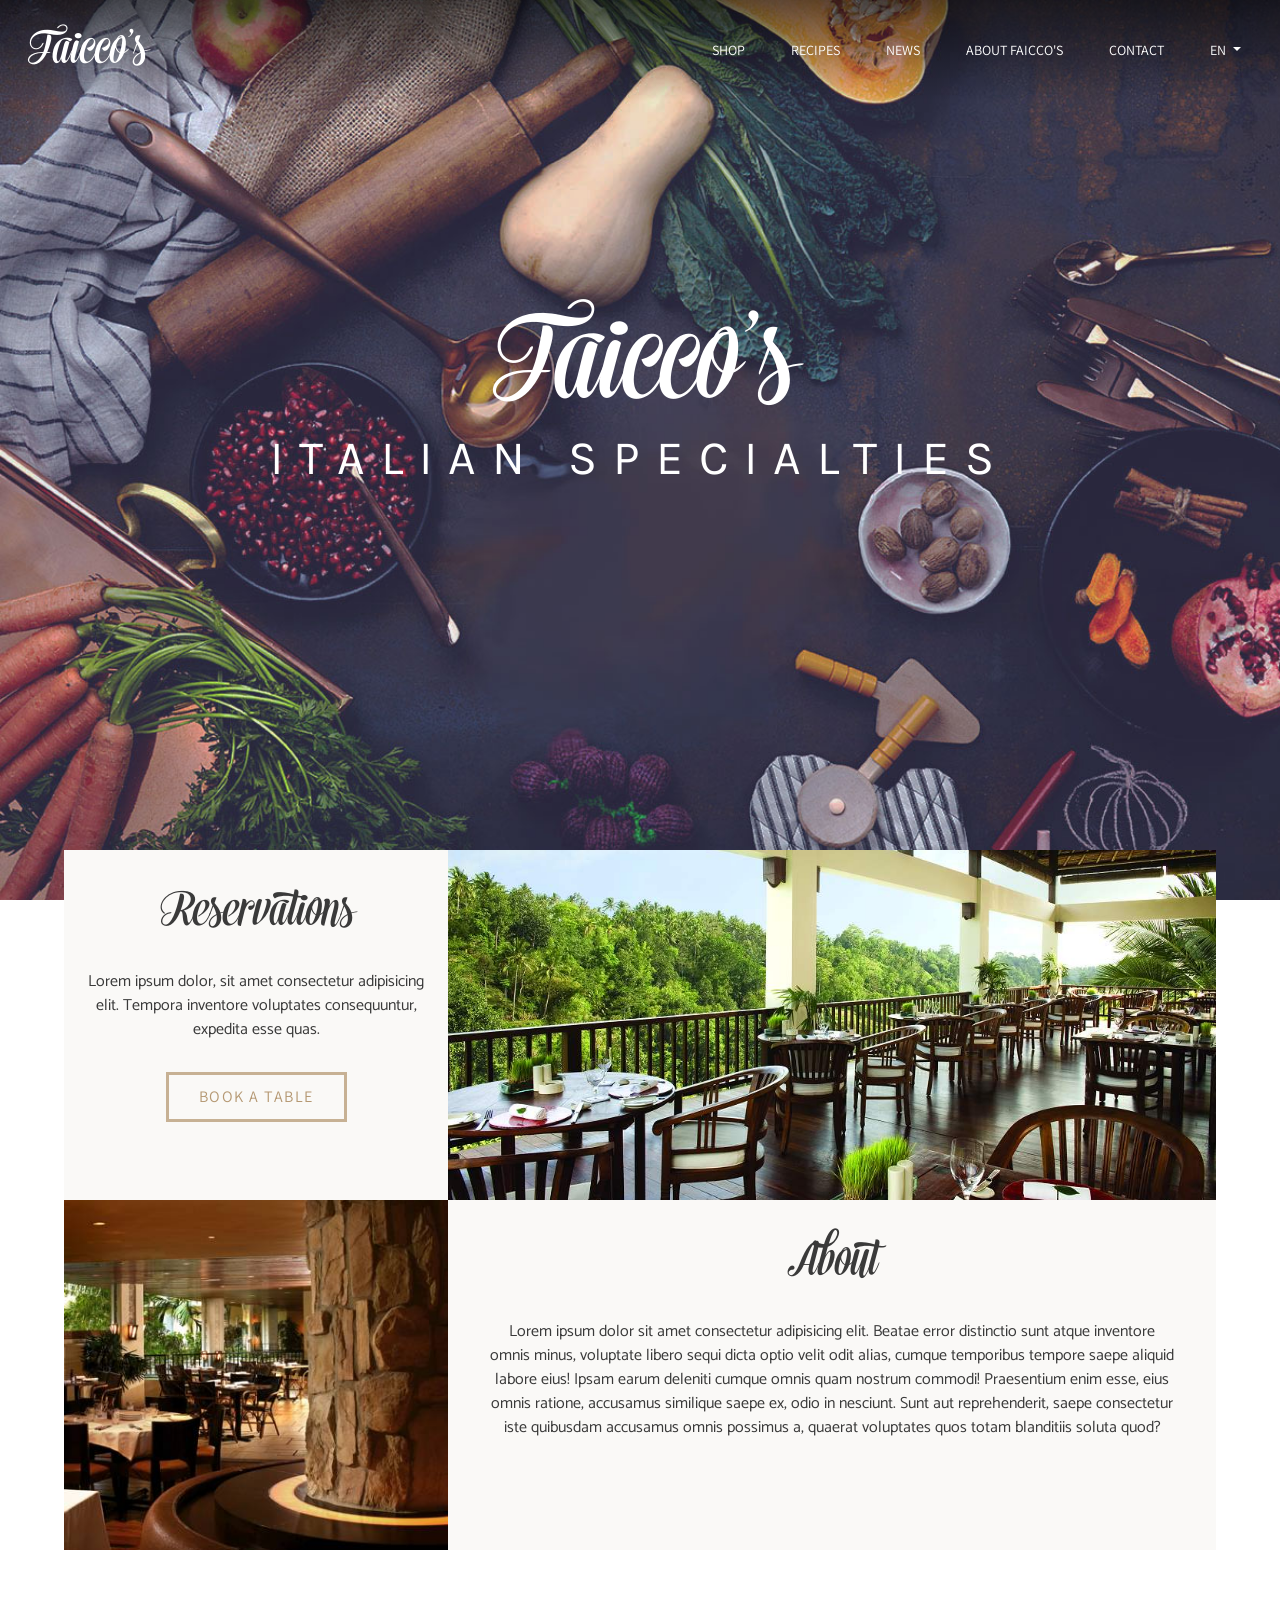
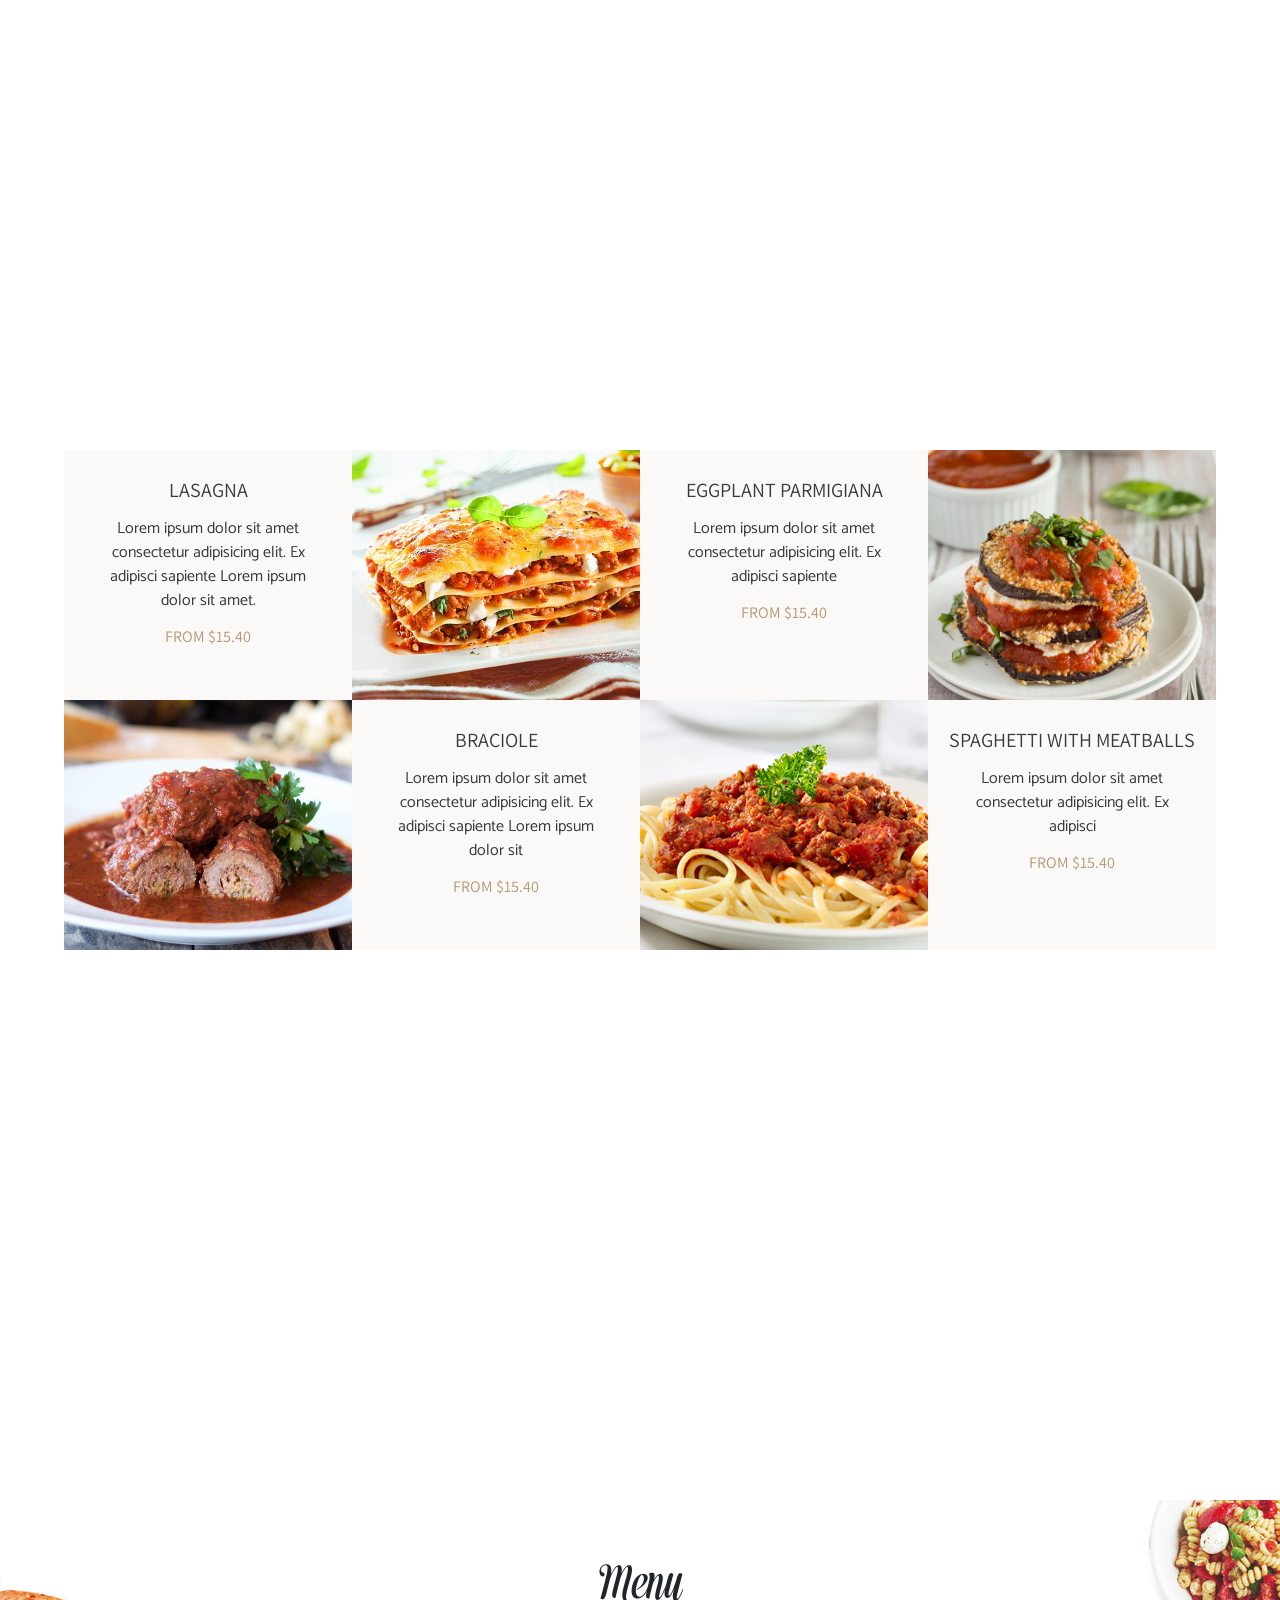
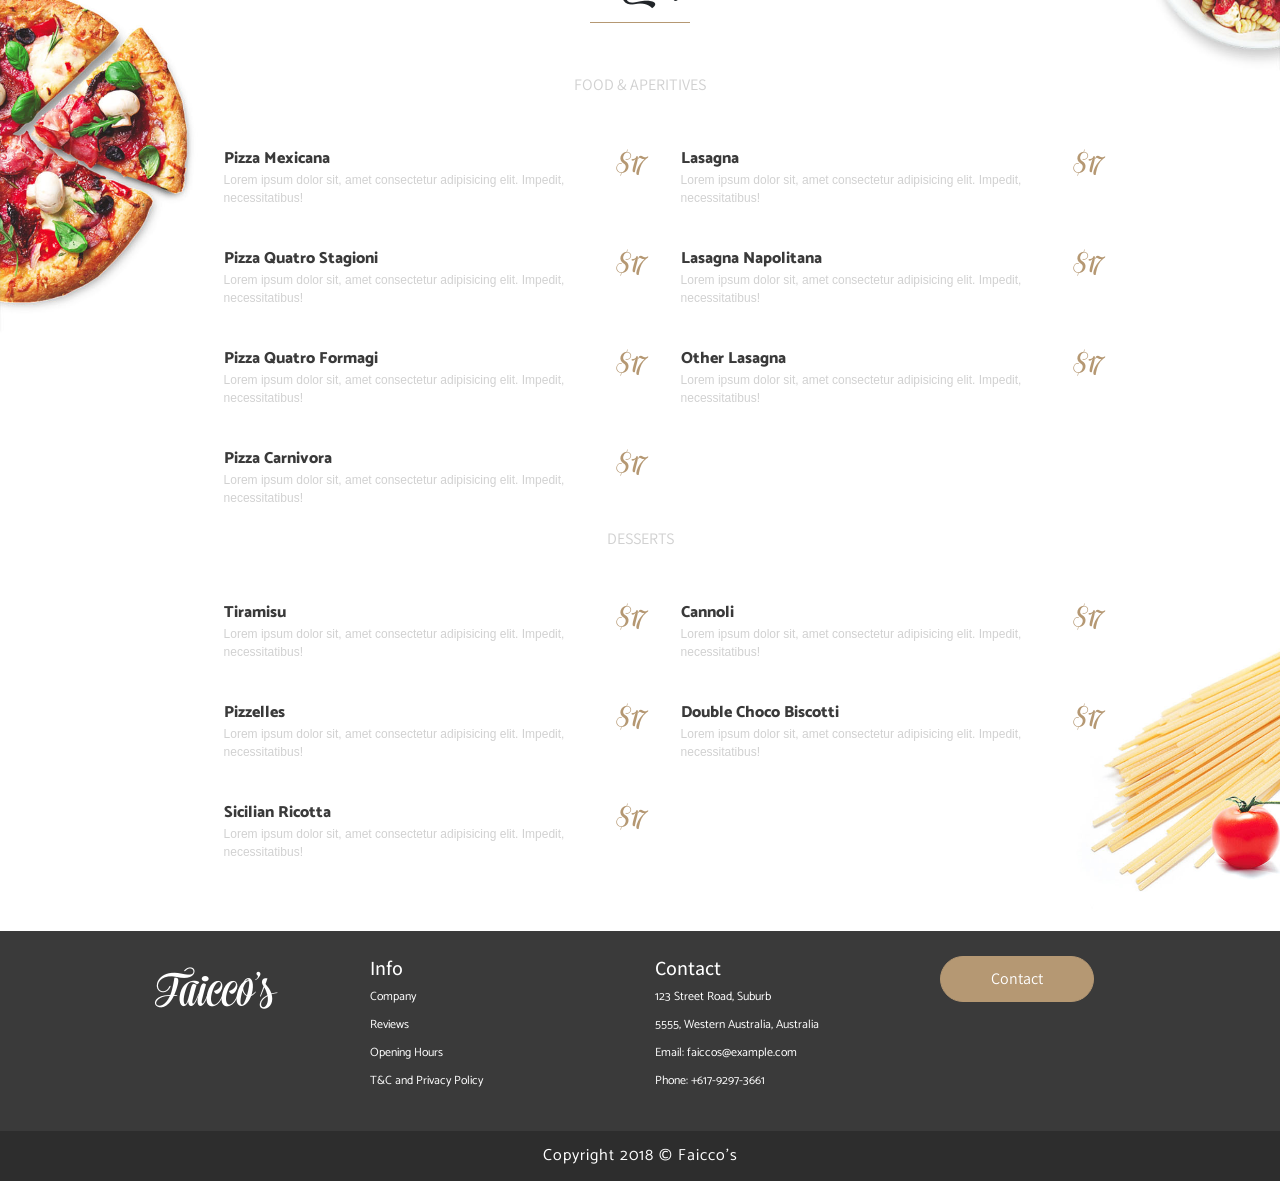
==== commit 2aee519e: "fixes" ====
--- a/src/index.html
+++ b/src/index.html
@@ -1,11 +1,9 @@
 <html>
 <head>
+    <meta name="viewport" content="width=device-width,initial-scale=1.0">
     <title>Faicco's</title>
     <style>
-        @font-face {
-            font-family: "Voyage";
-            src:url('../assets/Voyage Regular.otf');
-        }
+
     </style>
     <link href="https://fonts.googleapis.com/css?family=Catamaran:500|Karla:700|Assistant:700" rel="stylesheet">
     <link rel="stylesheet" href="./styles/bootstrap.min.css">
@@ -73,7 +71,6 @@
             </div>
         </section>
     </div>
-    <!-- <div class="cheap-spacer"></div> -->
     <div class="spec-background parallax-bg">
         <div class="specialties">Our Specialties</div>
     </div>
@@ -112,7 +109,6 @@
             </div>
         </section>
     </div>
-    <!-- <div class="cheap-spacer"></div> -->
     <div class="pre-menu-background parallax-bg">
         <div class="food">Our Food</div>
     </div>
--- a/src/styles/main.css
+++ b/src/styles/main.css
@@ -1,3 +1,8 @@
+@font-face {
+  font-family: "Voyage";
+  src: url("../assets/Voyage.woff");
+}
+
 body {
   margin: 0;
   padding: 0;
@@ -10,15 +15,6 @@
 
 a:hover {
   color: #b59873;
-}
-
-.cheap-spacer {
-  height: 280px;
-  width: 280px;
-  background-image: url("../assets/seperatoe.png");
-  background-size: contain;
-  background-repeat: no-repeat;
-  margin: 0 auto;
 }
 
 .parallax-bg {
@@ -335,6 +331,7 @@
     background-color: rgba(0, 0, 0, 0.6);
     color: white;
     height: 300px;
+    animation: none !important;
   }
   #spec-display .spec-text .spec-title {
     margin: 65px 0 0 0;
@@ -417,6 +414,12 @@
   z-index: -1000;
 }
 
+@media (max-width: 575px) {
+  .menu-bg {
+    display: none;
+  }
+}
+
 .menu-title {
   text-align: center;
   font-family: 'Voyage';
